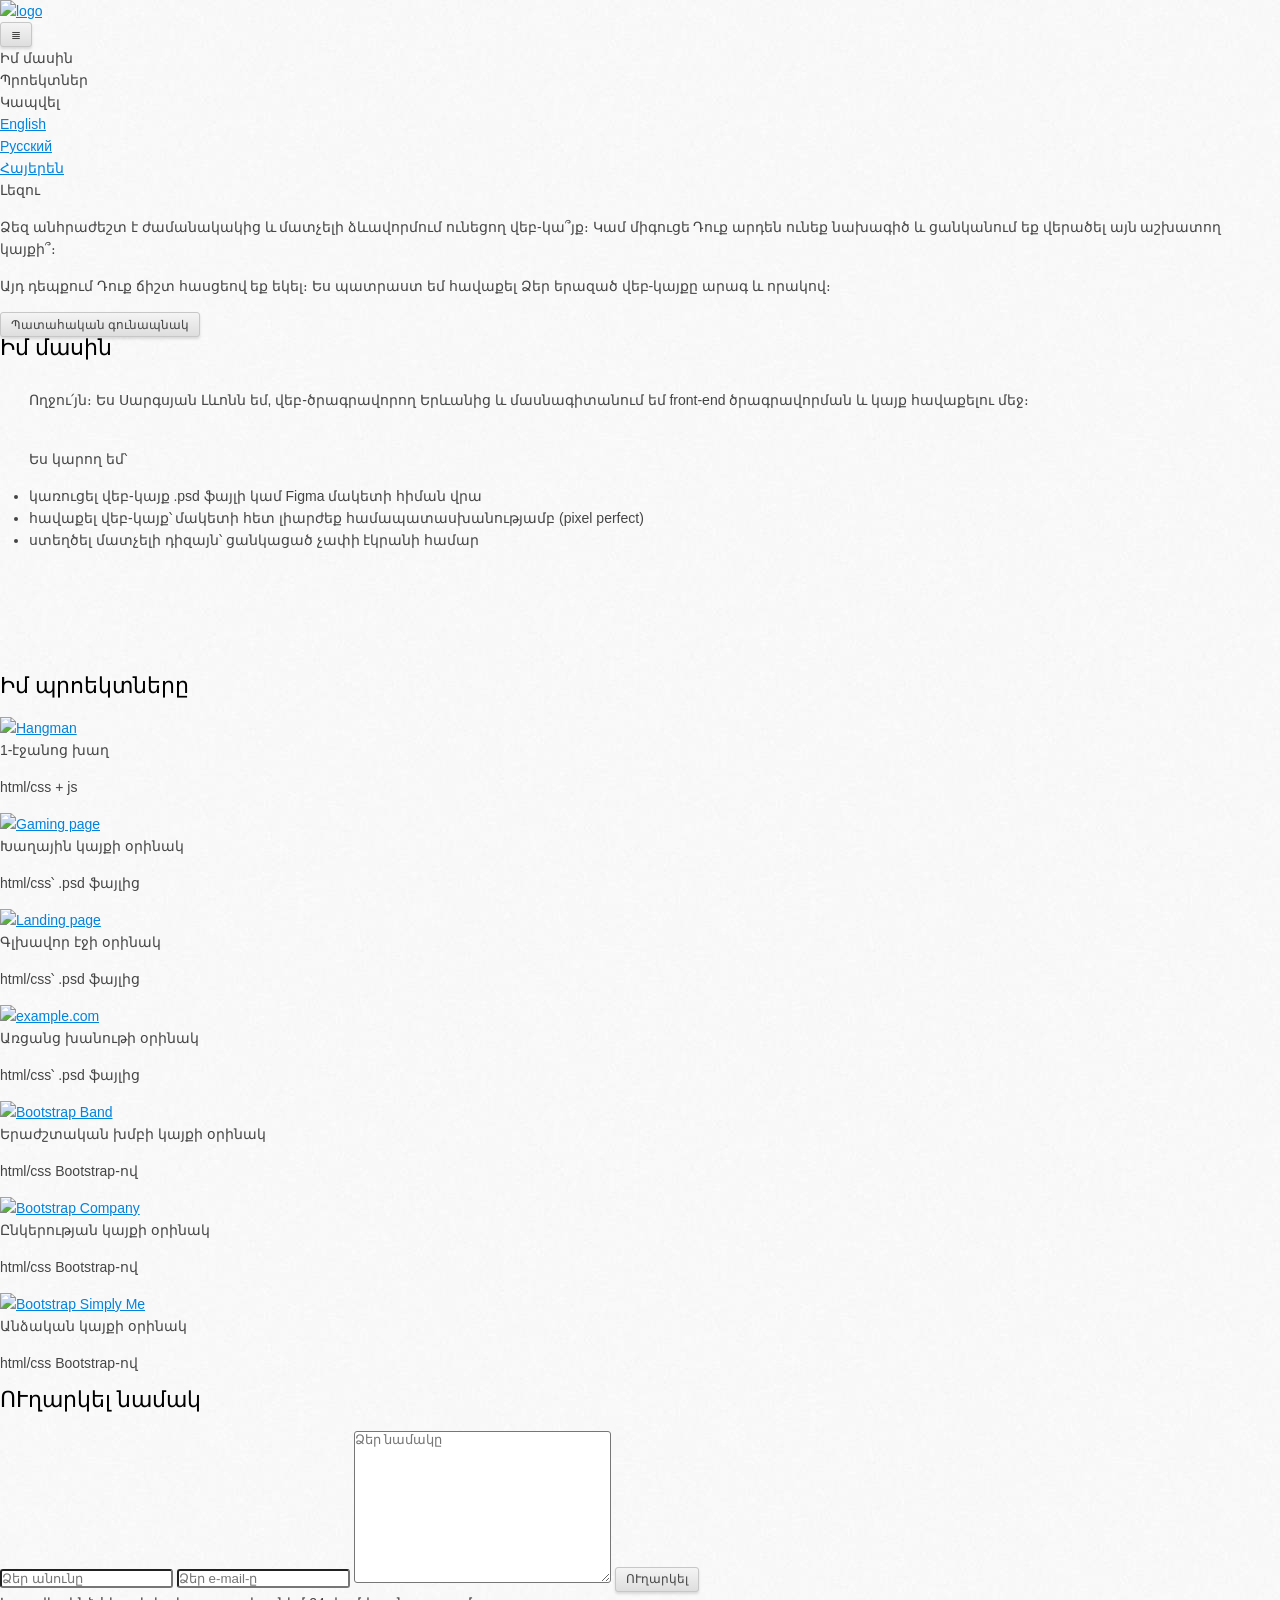
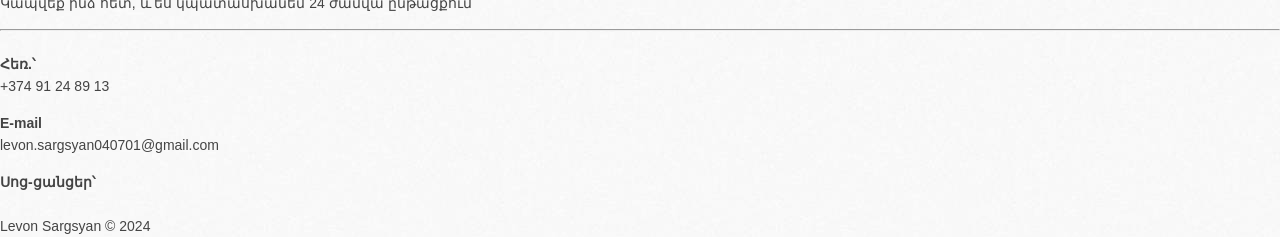
==== index-hy.html @ aa428f52 "Add files via upload" ====
<!DOCTYPE html>
<html lang="hy">
<head>
    <meta charset="UTF-8">
    <meta name="viewport" content="width=device-width, initial-scale=1.0">
    <link rel="preconnect" href="https://fonts.googleapis.com">
    <link rel="preconnect" href="https://fonts.gstatic.com" crossorigin>
    <link href="https://fonts.googleapis.com/css2?family=Cousine:ital,wght@0,400;0,700;1,400;1,700&family=Oswald:wght@200..700&display=swap" rel="stylesheet">
    <link rel="stylesheet" href="style.css">
    <link rel="stylesheet" href="palettes.css">
    <title>Portfolio</title>
</head>
<body onload="changeColors()">
    <header class="primaryBg primaryColor _1">
        <div id="myLogo">
            <a href="#" class="secondaryBg _1"><img src="./images/myLogo.png" alt="logo"></a>
        </div>
        <div id="collapse">
            <button id="collapseBtn">≣</button>
            <nav>
                <ul>
                    <li class="primaryBg _1">Իմ մասին</li>
                    <li class="primaryBg _1">Պրոեկտներ</li>
                    <li class="primaryBg _1">Կապվել</li>
                </ul>
            </nav>
        </div>
        <div id="langWrapper" class="thirdBg">
            <ul class="secondaryBg _1">
                <li class="secondaryBg _1"><a href="./index.html">English</a></li>
                <li class="secondaryBg _1"><a href="./index-ru.html">Русский</a></li>
                <li class="secondaryBg _1"><a href="#">Հայերեն</a></li>
            </ul>
            <div id="lang" class="primaryBg _1">
                <p>Լեզու</p>
            </div>
        </div>
    </header>
    <main>
        <section id="breadcrumbs">
            <div id="text">
                <p>Ձեզ անհրաժեշտ է ժամանակակից և մատչելի ձևավորմում ունեցող վեբ-կա՞յք։ Կամ միգուցե Դուք արդեն ունեք նախագիծ և ցանկանում եք վերածել այն աշխատող կայքի՞։</p>
                <p>Այդ դեպքում Դուք ճիշտ հասցեով եք եկել։ Ես պատրաստ եմ հավաքել Ձեր երազած վեբ-կայքը արագ և որակով։</p>
            </div>
            <button onclick="changeColors()">Պատահական գունապնակ</button>
        </section>
        <section id="about">
            <div class="sectionTitle">
                <h2>Իմ մասին</h2>
            </div>
            <div id="content">
                <p>Ողջու՛յն։ Ես Սարգսյան Լևոնն եմ, վեբ-ծրագրավորող Երևանից և մասնագիտանում եմ front-end ծրագրավորման և կայք հավաքելու մեջ։</p>
                <br>
                <p>Ես կարող եմ՝</p>
                <ul>
                    <li>կառուցել վեբ-կայք .psd ֆայլի կամ Figma մակետի հիման վրա</li>
                    <li>հավաքել վեբ-կայք՝ մակետի հետ լիարժեք համապատասխանությամբ (pixel perfect)</li>
                    <li>ստեղծել մատչելի դիզայն՝ ցանկացած չափի էկրանի համար</li>
                </ul>
            </div>
            <img src="./images/photo_5440404549966878699_y.jpg" alt="">
        </section>
        <section id="portfolio">
            <div class="sectionTitle">
                <h2>Իմ պրոեկտները</h2>
            </div>
            <div id="projects" class="primaryBg _1">
                <div class="projectElem" onmouseenter="darken(this)" onmouseleave="lighten()">
                    <div class="projectThumbnail">
                        <a href="#">
                            <img src="./images/hangman_project.png" alt="Hangman">
                        </a>
                    </div>
                    <div class="projectTitle">
                        <p>1-էջանոց խաղ</p>
                        <p>html/css + js</p>
                    </div>
                </div>
                <div class="projectElem" onmouseenter="darken(this)" onmouseleave="lighten()">
                    <div class="projectThumbnail">
                        <a href="#">
                            <img src="./images/gaming_project.png" alt="Gaming page">
                        </a>
                    </div>
                    <div class="projectTitle">
                        <p>Խաղային կայքի օրինակ</p>
                        <p>html/css՝ .psd ֆայլից</p>
                    </div>
                </div>
                <div class="projectElem" onmouseenter="darken(this)" onmouseleave="lighten()">
                    <div class="projectThumbnail">
                        <a href="#">
                            <img src="./images/landing_project.png" alt="Landing page">
                        </a>
                    </div>
                    <div class="projectTitle">
                        <p>Գլխավոր էջի օրինակ</p>
                        <p>html/css՝ .psd ֆայլից</p>
                    </div>
                </div>
                <div class="projectElem" onmouseenter="darken(this)" onmouseleave="lighten()">
                    <div class="projectThumbnail">
                        <a href="#">
                            <img src="./images/example_project.png" alt="example.com">
                        </a>
                    </div>
                    <div class="projectTitle">
                        <p>Առցանց խանութի օրինակ</p>
                        <p>html/css՝ .psd ֆայլից</p>
                    </div>
                </div>
                <div class="projectElem" onmouseenter="darken(this)" onmouseleave="lighten()">
                    <div class="projectThumbnail">
                        <a href="#">
                            <img src="./images/bootstrap_band_project.png" alt="Bootstrap Band">
                        </a>
                    </div>
                    <div class="projectTitle">
                        <p>Երաժշտական խմբի կայքի օրինակ</p>
                        <p>html/css Bootstrap-ով</p>
                    </div>
                </div>
                <div class="projectElem" onmouseenter="darken(this)" onmouseleave="lighten()">
                    <div class="projectThumbnail">
                        <a href="#">
                            <img src="./images/bootstrap_company_project.png" alt="Bootstrap Company">
                        </a>
                    </div>
                    <div class="projectTitle">
                        <p>Ընկերության կայքի օրինակ</p>
                        <p>html/css Bootstrap-ով</p>
                    </div>
                </div>
                <div class="projectElem" onmouseenter="darken(this)" onmouseleave="lighten()">
                    <div class="projectThumbnail">
                        <a href="#">
                            <img src="./images/bootstrap_personal_project.png" alt="Bootstrap Simply Me">
                        </a>
                    </div>
                    <div class="projectTitle">
                        <p>Անձական կայքի օրինակ</p>
                        <p>html/css Bootstrap-ով</p>
                    </div>
                </div>
            </div>
        </section>
        <section id="contact">
            <div class="sectionTitle">
                <h2>ՈՒղարկել նամակ</h2>
            </div>
            <div>
                <div id="forms">
                    <form action="">
                        <input type="text" placeholder="Ձեր անունը">
                        <input type="email" placeholder="Ձեր e-mail-ը">
                        <textarea name="" id="" cols="30" rows="10" placeholder="Ձեր նամակը"></textarea>
                        <button>ՈՒղարկել</button>
                    </form>
                </div>
                <div id="info">
                    <p>Կապվեք ինձ հետ, և ես կպատասխանեմ 24 ժամվա ընթացքում</p>
                    <hr>
                    <br>
                    <ul>
                        <li>
                            <h4>Հեռ.՝</h4>
                            <p>+374 91 24 89 13</p>
                        </li>
                        <li>
                            <h4>E-mail</h4>
                            <p>levon.sargsyan040701@gmail.com</p>
                        </li>
                        <li>
                            <h4>Սոց-ցանցեր՝</h4>
                            <div id="soc">
                                <a href="https://www.facebook.com/levon.sargsyan.5245" target="_blank"><img src="./images/facebook_logo.png" alt=""></a>
                                <a href="https://www.instagram.com/__zovite_menya_krutoy__?igsh=NTc4MTlwNjQ2YQ==" target="_blank"><img src="./images/instagram_logo.png" alt=""></a>
                                <a href="https://t.me/i_wanna_be_the_guy" target="_blank"><img src="./images/telegram_logo.png" alt=""></a>
                                <!-- <a href=""><img src="" alt=""></a> -->
                            </div>
                        </li>
                    </ul>
                </div>
            </div>
        </section>
    </main>
    <footer class="primaryBg primaryColor _1">
        <div id="copyright">
            <p><span>Levon Sargsyan &copy;</span> 2024</p>
        </div>
    </footer>
    <script src="script.js"></script>
</body>
</html>
---- style.css ----
* {
	margin: 0;
	padding: 0;
}

html,
body {
	height: 100%;

}

body {
	background: #f3f9fa url("img/bg.jpg") repeat;
	font: 14px/22px Arial, Tahoma, Verdana, sans-serif;
	color: #444;
}

h1{
	font: normal 26px/26px Arial;
	margin-bottom: 20px;
}

h2{
	font: normal 22px/22px Arial;
	margin-bottom: 20px;
}

h1, h2{
	color: black;
}

p{
	margin-bottom: 15px;
}

a{
	color: #0083df;
}

a:hover{
	text-decoration: none;
}

a img{
	outline: 0;
	border: 0;
}

input, button, textarea{
	box-sizing: border-box;
	-webkit-box-sizing: border-box;
	-moz-box-sizing: border-box;
	display: inline-block;
	border-radius: 3px;
	-webkit-border-radius: 3px;
	-moz-border-radius: 3px;
	font-family: inherit;
}

input[type="search"]{
	box-shadow: inset 0 2px 3px rgba(0,0,0,0.13);
	-webkit-box-shadow: inset 0 2px 3px rgba(0,0,0,0.13);
	-moz-box-shadow: inset 0 2px 3px rgba(0,0,0,0.13);
	height: 30px;
	border: 1px solid #cbcbcb;
	padding: 0 4px;

}

input[type="text"]:focus{
	outline: none;
}

button{
	background-color: #dedede;
	background-image: -moz-linear-gradient(top, #f4f4f4, #dedede);
	background-image: -webkit-gradient(linear, 0 0, 0 100%, from(#f4f4f4), to(#dedede));
	background-image: -webkit-linear-gradient(top, #f4f4f4, #dedede);
	background-image: -o-linear-gradient(top, #f4f4f4, #dedede);
	background-image: linear-gradient(to bottom, #f4f4f4, #dedede);
	background-repeat: repeat-x;
	height: 25px;
	padding: 0 10px;
	box-shadow: 0 2px 3px rgba(0,0,0,0.13);
	-webkit-box-shadow: 0 2px 3px rgba(0,0,0,0.13);
	-moz-box-shadow: 0 2px 3px rgba(0,0,0,0.13);
	border: 1px solid #c7c7c7;
	font-size: 12px;
	line-height: 12px;
	color: #444;
	cursor: pointer;
}

button.green{
	background-color: #41b039;
	background-image: -moz-linear-gradient(top, #4ecf44, #41b039);
	background-image: -webkit-gradient(linear, 0 0, 0 100%, from(#4ecf44), to(#41b039));
	background-image: -webkit-linear-gradient(top, #4ecf44, #41b039);
	background-image: -o-linear-gradient(top, #4ecf44, #41b039);
	background-image: linear-gradient(to bottom, #4ecf44, #41b039);
	border: 0;
	color: white;
}

button:hover{
	background-position: 0 -25px;
}

#wrap {
	min-height: 100%;
	position: relative;
	min-width: 980px;
}

/*Шапка*/
#header {
	height: 148px;
	background: white url("img/bg-header.jpg") left top no-repeat;
	padding: 0 30px;
}

#header .logo{
	margin-top: 51px;
	float: left;
}

#header .contacts{
	float: right;
	text-align: right;
	margin-top: 25px;
}

#header .contacts p{
	font: bold 20px/14px Arial;
	color: black;
}

.green{
	color: #1d8b15;
}

.grey{
	color: #666;
}

#header .contacts .green{
	font-size: 14px;
	font-weight: normal;
}

#header .contacts .grey{
	font-size: 12px;
	font-weight: normal;
}

#navigation{
	height: 42px;
	background: transparent url("img/bg-navigation.png") repeat-x;
	clear: both;
}

#navigation>ul{
	height: 40px;
}

#navigation>ul>li{
	float: left;
	border-right: 1px solid #444;
	position: relative;
	list-style-type: none;
}

#navigation>ul>li>a{
	font-weight: bold;
	line-height: 14px;
	color: white;
	text-shadow: 0 1px 0 rgba(0,0,0,0.25);
	display: block;
	padding: 13px 28px;
	border-right: 1px solid #333;
	text-decoration: none;
}

#navigation>ul>li:first-child>a{
	padding-left: 29px;
}

#navigation>ul>li>ul{
	background-color: #333;
	border-radius: 0 0 3px 3px;
	-webkit-border-radius: 0 0 3px 3px;
	-moz-border-radius: 0 0 3px 3px;
	overflow: hidden;
	position: absolute;
	top: 40px;
	width: 200px;
	display: none;
}

#navigation>ul>li:hover>ul{
	display: block;
}

#navigation>ul>li>a:hover{
	background-color: #333;
	color: #76e16e;
}

#navigation>ul>li>ul>li>a{
	font-size: 12px;
	line-height: 22px;
	color: #eee;
	padding: 10px 28px;
	display: block;
	text-decoration: none;
}

#navigation>ul>li>ul>li>a:hover{
	background-color: #222;
}

#content {
	padding: 0 29px 102px;
	overflow: hidden;
	clear: both;
	margin-top: 30px;
}

/*Левая колонка*/
#leftcol {
	width: 220px;
	padding: 3px 3px 4px;
	float: left;
	margin-right: 18px;
}

.block{
	-webkit-border-radius: 3px;
	-moz-border-radius: 3px;
	border-radius: 3px;
	background-color: white;
	-webkit-box-shadow: 0 1px 5px rgba(0,0,0,0.25);
	-moz-box-shadow: 0 1px 5px rgba(0,0,0,0.25);
	box-shadow: 0 1px 5px rgba(0,0,0,0.25);
	margin-bottom: 20px;
}

.block>.header{
	padding: 10px 10px 10px 35px;
	background-color: #41b039;
	font: bold 16px/16px Arial;
	color: white;
	-webkit-border-radius: 3px 3px 0  0;
	-moz-border-radius: 3px 3px 0  0;
	border-radius: 3px 3px 0  0;
	background-position: 10px center;
	background-repeat: no-repeat;
}

.block.basket>.header{
	background-image: url("img/basket.png");
}

.block.basket>.content{
	padding: 10px;
}

.block.basket>.content p{
	margin-bottom: 0;
	line-height: 20px;
}

.block.search>.header{
	background-image: url("img/search.png");
}

.block.search>.content{
	padding: 10px;
}

.block.search form{
	position: relative;
}

.block.search form>input{
	width: 100%;
	padding-right: 57px;
	margin-bottom: 4px;
}

.block.search form>button{
	position: absolute;
	right: 4px;
	top: 5px;
	height: 20px;
	font-size: 11px;
	line-height: 11px;
	box-shadow: none;
}

.block.search .description{
	font-size: 12px;
	line-height: 12px;
	color: #999;
	margin-bottom: 0;
}

.block.category>.header{
	background-image: url("img/categories.png");
}

.block.category .v-menu>ul>li{
	list-style-type: none;
}

.block.category .v-menu>ul>li>a{
	display: block;
	padding: 10px;
	text-decoration: none;
	border-top: 1px solid #ccc;
	line-height: 14px;
}

.block.category .v-menu>ul>li:first-child>a{
	border-top: none;
}

.block.category .v-menu>ul>li:last-child>a{
	-webkit-border-radius: 0 0 3px 3px;
	-moz-border-radius: 0 0 3px 3px;
	border-radius: 0 0 3px 3px;
}

.block.category .v-menu>ul>li>a:hover, .block.category .v-menu>ul>li>a:active{
	background-color: #f8f8f8;
	color: #444;
}

#main {
	overflow: hidden;
}

#product-list{
	margin-top: 40px;
	overflow: hidden;
}

#product-list>.product-item{
	background-color: white;
	border-radius: 3px;
	-webkit-border-radius: 3px;
	-moz-border-radius: 3px;
	border: 1px solid #ddd;
	float: left;
	margin: 0 20px 20px 0;
	box-sizing: border-box;
	-webkit-box-sizing: border-box;
	-moz-box-sizing: border-box;
	width: 226px;
	padding: 10px;
	text-align: center;
}

#product-list>.product-item>p, #product-list>.product-item>div{
	margin-bottom: 10px;
	overflow: hidden;
}

#product-list>.product-item>.name{
	font-weight: bold;
	line-height: 18px;
	font-size: 14px;
	height: 35px;
}

#product-list>.product-item>.photo{
	margin: 0 auto 10px;
	height: 137px;
	width: 155px;
	border: 1px solid #e4e4e4;
	border-radius: 3px;
	-webkit-border-radius: 3px;
	-moz-border-radius: 3px;
}

#product-list>.product-item>.photo>img{
	width: auto;
	height: 137px;
}

#product-list>.product-item>.desc{
	font-size: 12px;
	line-height: 18px;
	color: #444;
	height: 47px;
}

#product-list>.product-item>.price{
	font-weight: bold;
	font-size: 18px;
	line-height: 18px;
	color: #298f22;
}

#product-list>.product-item>.button{
	margin-bottom: 0;
	overflow: visible;
}

.pagination{
	clear: both;
	border: 1px solid #ccc;
	border-radius: 3px;
	-webkit-border-radius: 3px;
	-moz-border-radius: 3px;
	display: inline-block;
	overflow: hidden;
}

.pagination>li{
	list-style-type: none;
	/* display: inline; */
	float: left;
}

.pagination>li a, .pagination>li.disabled{
	display: block;
	line-height: 30px;
	background-color: white;
	color: #444;
	padding: 0 10px;
	font-size: 12px;
	text-decoration: none;
}

.pagination li.disabled{
	color: #999;
}

.pagination li.active a, .pagination li a:hover{
	background-color: #41b039;
	color: white;
}

.pagination li+li a{
	border: 1px solid #ccc;
}

/*Подвал*/
#footer {
	height: 72px;
	background-color: white;
	border-top: 3px solid #ddd;
	position: absolute;
	margin-bottom: 0;
	width: 100%;
	box-sizing: border-box;
	padding: 0 30px;
}

#footer .left{
	float: left;
	margin-top: 29px;
	font-size: 12px;
	line-height: 12px;
}

#footer .left span{
	margin-right: 97px;
}

#footer .left a{
	text-decoration: none;
	font-weight: bold;
}

#footer .left a+a{
	margin-left: 17px;
}

#footer .count{
	float: right;
	margin-top: 19px;
}
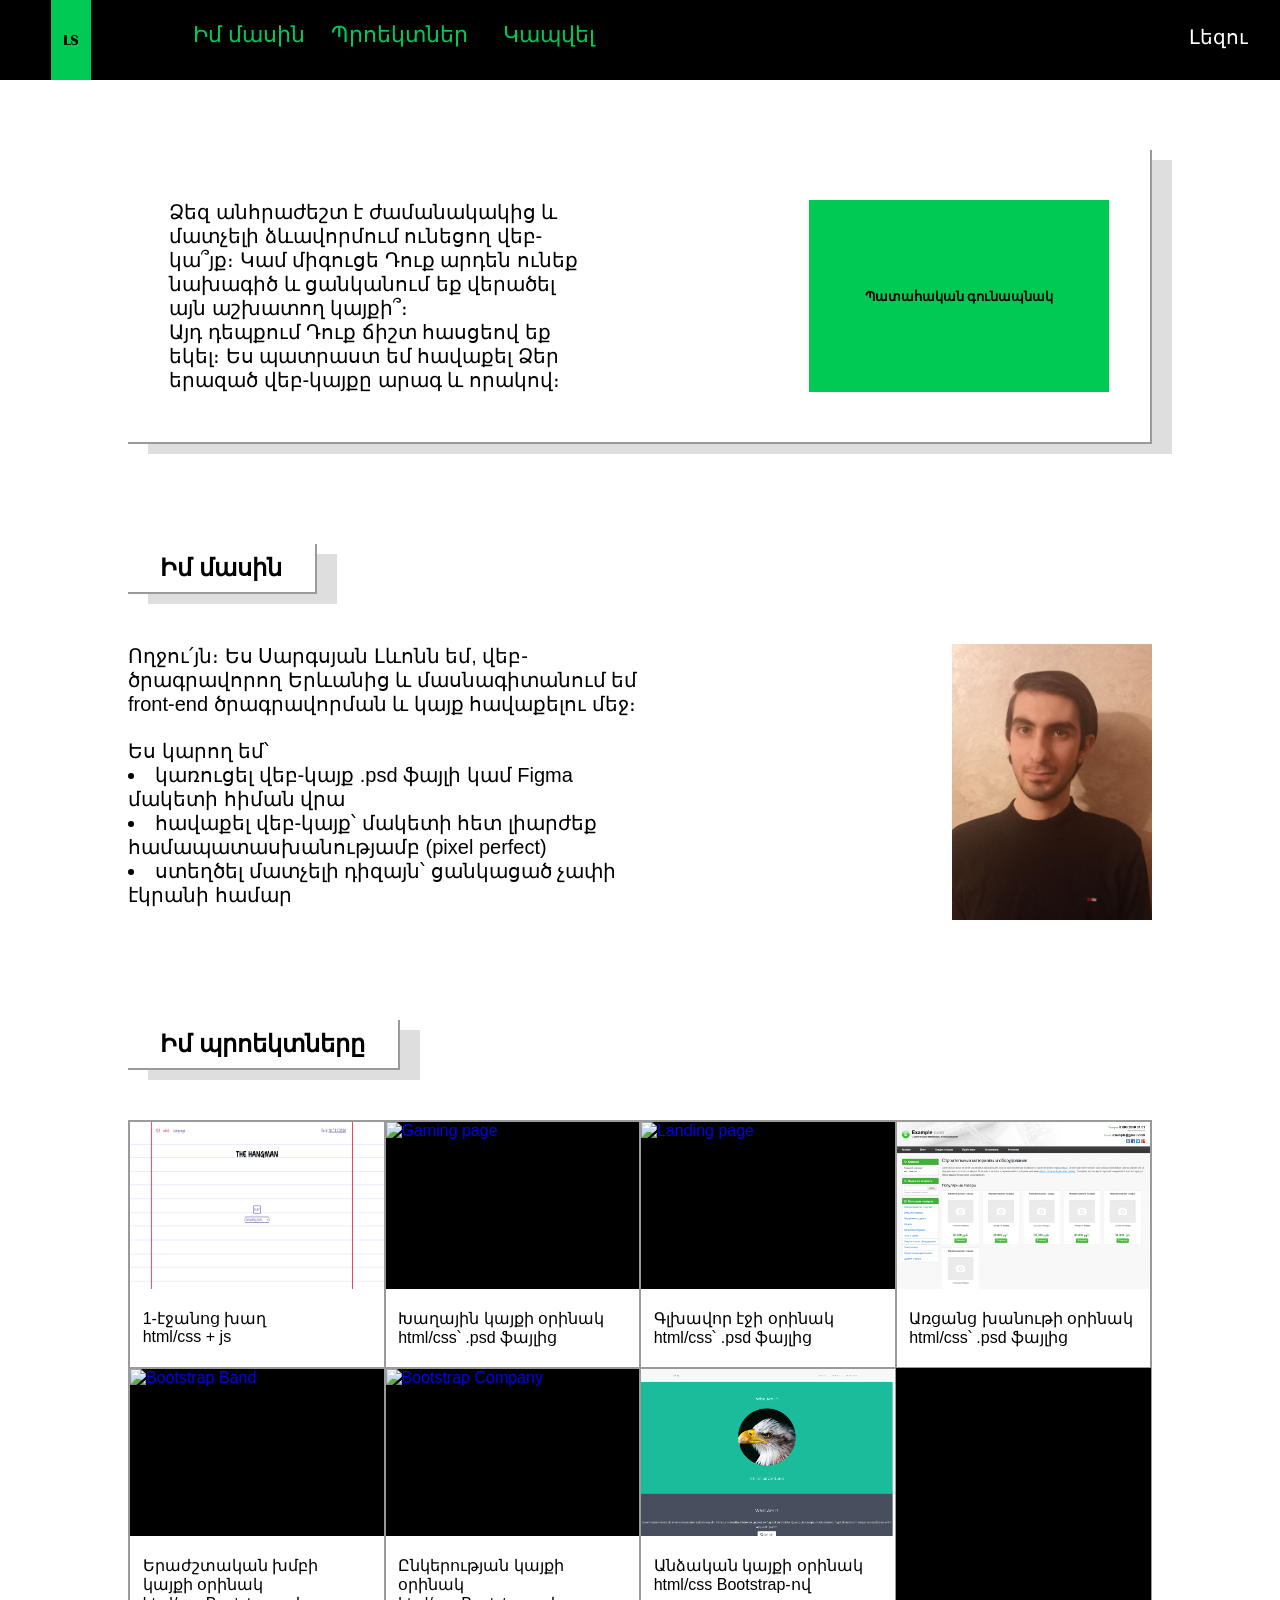
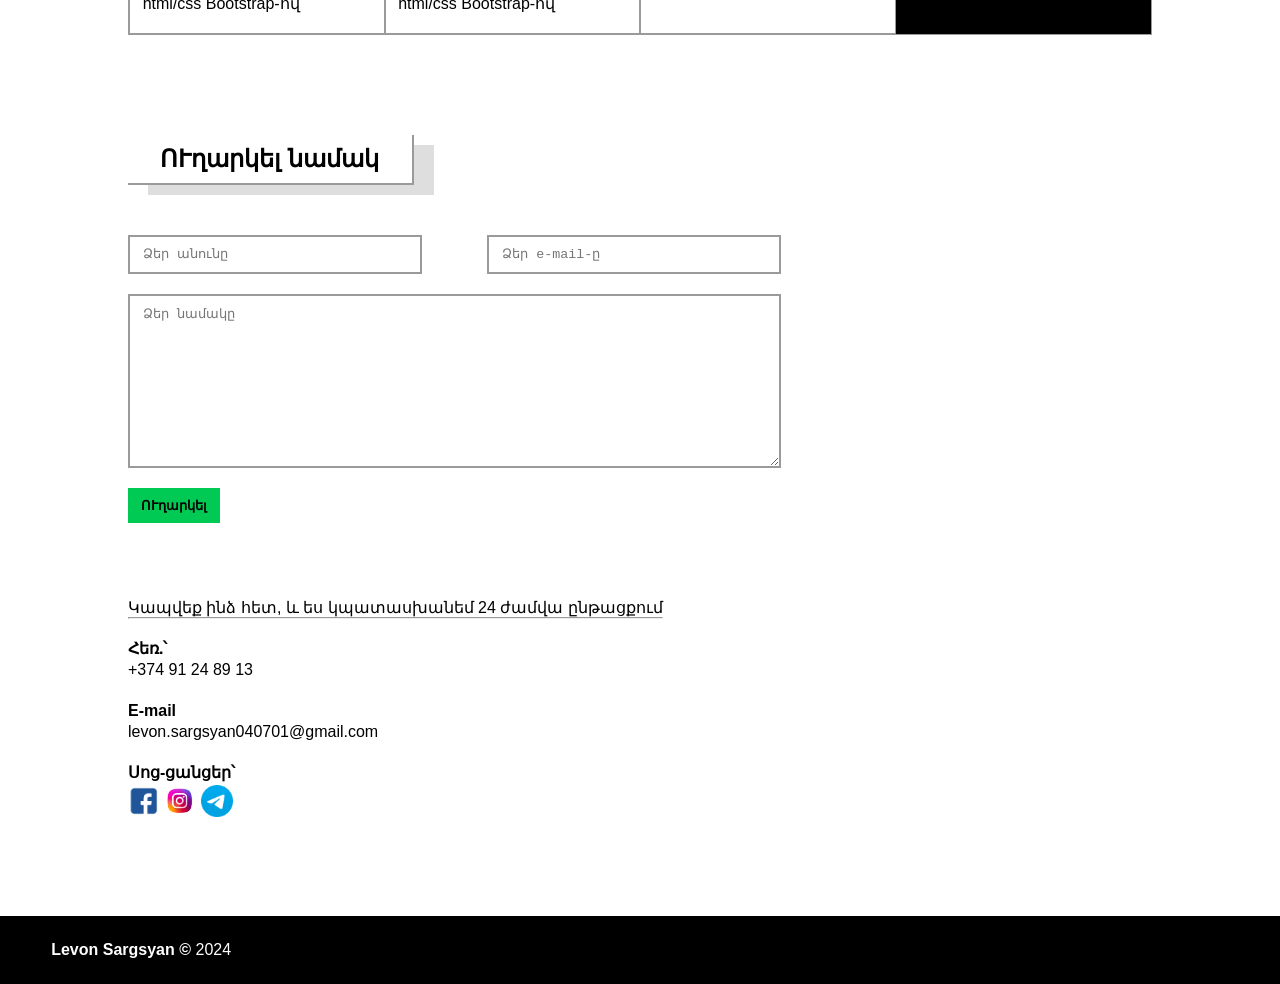
==== commit ae641c69: "Update index-hy.html" ====
--- a/index-hy.html
+++ b/index-hy.html
@@ -67,7 +67,7 @@
             <div id="projects" class="primaryBg _1">
                 <div class="projectElem" onmouseenter="darken(this)" onmouseleave="lighten()">
                     <div class="projectThumbnail">
-                        <a href="#">
+                        <a href="https://levon040701.github.io/HangmanTheGame/">
                             <img src="./images/hangman_project.png" alt="Hangman">
                         </a>
                     </div>
@@ -191,4 +191,4 @@
     </footer>
     <script src="script.js"></script>
 </body>
-</html>+</html>
--- a/style.css
+++ b/style.css
@@ -1,485 +1,370 @@
-* {
-	margin: 0;
-	padding: 0;
-}
-
-html,
-body {
-	height: 100%;
-
-}
-
-body {
-	background: #f3f9fa url("img/bg.jpg") repeat;
-	font: 14px/22px Arial, Tahoma, Verdana, sans-serif;
-	color: #444;
-}
-
-h1{
-	font: normal 26px/26px Arial;
-	margin-bottom: 20px;
-}
-
-h2{
-	font: normal 22px/22px Arial;
-	margin-bottom: 20px;
-}
-
-h1, h2{
-	color: black;
-}
-
-p{
-	margin-bottom: 15px;
-}
-
-a{
-	color: #0083df;
-}
-
-a:hover{
-	text-decoration: none;
-}
-
-a img{
-	outline: 0;
-	border: 0;
-}
-
-input, button, textarea{
-	box-sizing: border-box;
-	-webkit-box-sizing: border-box;
-	-moz-box-sizing: border-box;
-	display: inline-block;
-	border-radius: 3px;
-	-webkit-border-radius: 3px;
-	-moz-border-radius: 3px;
-	font-family: inherit;
-}
-
-input[type="search"]{
-	box-shadow: inset 0 2px 3px rgba(0,0,0,0.13);
-	-webkit-box-shadow: inset 0 2px 3px rgba(0,0,0,0.13);
-	-moz-box-shadow: inset 0 2px 3px rgba(0,0,0,0.13);
-	height: 30px;
-	border: 1px solid #cbcbcb;
-	padding: 0 4px;
-
-}
-
-input[type="text"]:focus{
-	outline: none;
-}
-
-button{
-	background-color: #dedede;
-	background-image: -moz-linear-gradient(top, #f4f4f4, #dedede);
-	background-image: -webkit-gradient(linear, 0 0, 0 100%, from(#f4f4f4), to(#dedede));
-	background-image: -webkit-linear-gradient(top, #f4f4f4, #dedede);
-	background-image: -o-linear-gradient(top, #f4f4f4, #dedede);
-	background-image: linear-gradient(to bottom, #f4f4f4, #dedede);
-	background-repeat: repeat-x;
-	height: 25px;
-	padding: 0 10px;
-	box-shadow: 0 2px 3px rgba(0,0,0,0.13);
-	-webkit-box-shadow: 0 2px 3px rgba(0,0,0,0.13);
-	-moz-box-shadow: 0 2px 3px rgba(0,0,0,0.13);
-	border: 1px solid #c7c7c7;
-	font-size: 12px;
-	line-height: 12px;
-	color: #444;
-	cursor: pointer;
-}
-
-button.green{
-	background-color: #41b039;
-	background-image: -moz-linear-gradient(top, #4ecf44, #41b039);
-	background-image: -webkit-gradient(linear, 0 0, 0 100%, from(#4ecf44), to(#41b039));
-	background-image: -webkit-linear-gradient(top, #4ecf44, #41b039);
-	background-image: -o-linear-gradient(top, #4ecf44, #41b039);
-	background-image: linear-gradient(to bottom, #4ecf44, #41b039);
-	border: 0;
-	color: white;
-}
-
-button:hover{
-	background-position: 0 -25px;
-}
-
-#wrap {
-	min-height: 100%;
-	position: relative;
-	min-width: 980px;
-}
-
-/*Шапка*/
-#header {
-	height: 148px;
-	background: white url("img/bg-header.jpg") left top no-repeat;
-	padding: 0 30px;
-}
-
-#header .logo{
-	margin-top: 51px;
-	float: left;
-}
-
-#header .contacts{
-	float: right;
-	text-align: right;
-	margin-top: 25px;
-}
-
-#header .contacts p{
-	font: bold 20px/14px Arial;
-	color: black;
-}
-
-.green{
-	color: #1d8b15;
-}
-
-.grey{
-	color: #666;
-}
-
-#header .contacts .green{
-	font-size: 14px;
-	font-weight: normal;
-}
-
-#header .contacts .grey{
-	font-size: 12px;
-	font-weight: normal;
-}
-
-#navigation{
-	height: 42px;
-	background: transparent url("img/bg-navigation.png") repeat-x;
-	clear: both;
-}
-
-#navigation>ul{
-	height: 40px;
-}
-
-#navigation>ul>li{
-	float: left;
-	border-right: 1px solid #444;
-	position: relative;
-	list-style-type: none;
-}
-
-#navigation>ul>li>a{
-	font-weight: bold;
-	line-height: 14px;
-	color: white;
-	text-shadow: 0 1px 0 rgba(0,0,0,0.25);
-	display: block;
-	padding: 13px 28px;
-	border-right: 1px solid #333;
-	text-decoration: none;
-}
-
-#navigation>ul>li:first-child>a{
-	padding-left: 29px;
-}
-
-#navigation>ul>li>ul{
-	background-color: #333;
-	border-radius: 0 0 3px 3px;
-	-webkit-border-radius: 0 0 3px 3px;
-	-moz-border-radius: 0 0 3px 3px;
-	overflow: hidden;
-	position: absolute;
-	top: 40px;
-	width: 200px;
-	display: none;
-}
-
-#navigation>ul>li:hover>ul{
-	display: block;
-}
-
-#navigation>ul>li>a:hover{
-	background-color: #333;
-	color: #76e16e;
-}
-
-#navigation>ul>li>ul>li>a{
-	font-size: 12px;
-	line-height: 22px;
-	color: #eee;
-	padding: 10px 28px;
-	display: block;
-	text-decoration: none;
-}
-
-#navigation>ul>li>ul>li>a:hover{
-	background-color: #222;
-}
-
-#content {
-	padding: 0 29px 102px;
-	overflow: hidden;
-	clear: both;
-	margin-top: 30px;
-}
-
-/*Левая колонка*/
-#leftcol {
-	width: 220px;
-	padding: 3px 3px 4px;
-	float: left;
-	margin-right: 18px;
-}
-
-.block{
-	-webkit-border-radius: 3px;
-	-moz-border-radius: 3px;
-	border-radius: 3px;
-	background-color: white;
-	-webkit-box-shadow: 0 1px 5px rgba(0,0,0,0.25);
-	-moz-box-shadow: 0 1px 5px rgba(0,0,0,0.25);
-	box-shadow: 0 1px 5px rgba(0,0,0,0.25);
-	margin-bottom: 20px;
-}
-
-.block>.header{
-	padding: 10px 10px 10px 35px;
-	background-color: #41b039;
-	font: bold 16px/16px Arial;
-	color: white;
-	-webkit-border-radius: 3px 3px 0  0;
-	-moz-border-radius: 3px 3px 0  0;
-	border-radius: 3px 3px 0  0;
-	background-position: 10px center;
-	background-repeat: no-repeat;
-}
-
-.block.basket>.header{
-	background-image: url("img/basket.png");
-}
-
-.block.basket>.content{
-	padding: 10px;
-}
-
-.block.basket>.content p{
-	margin-bottom: 0;
-	line-height: 20px;
-}
-
-.block.search>.header{
-	background-image: url("img/search.png");
-}
-
-.block.search>.content{
-	padding: 10px;
-}
-
-.block.search form{
-	position: relative;
-}
-
-.block.search form>input{
-	width: 100%;
-	padding-right: 57px;
-	margin-bottom: 4px;
-}
-
-.block.search form>button{
-	position: absolute;
-	right: 4px;
-	top: 5px;
-	height: 20px;
-	font-size: 11px;
-	line-height: 11px;
-	box-shadow: none;
-}
-
-.block.search .description{
-	font-size: 12px;
-	line-height: 12px;
-	color: #999;
-	margin-bottom: 0;
-}
-
-.block.category>.header{
-	background-image: url("img/categories.png");
-}
-
-.block.category .v-menu>ul>li{
-	list-style-type: none;
-}
-
-.block.category .v-menu>ul>li>a{
-	display: block;
-	padding: 10px;
-	text-decoration: none;
-	border-top: 1px solid #ccc;
-	line-height: 14px;
-}
-
-.block.category .v-menu>ul>li:first-child>a{
-	border-top: none;
-}
-
-.block.category .v-menu>ul>li:last-child>a{
-	-webkit-border-radius: 0 0 3px 3px;
-	-moz-border-radius: 0 0 3px 3px;
-	border-radius: 0 0 3px 3px;
-}
-
-.block.category .v-menu>ul>li>a:hover, .block.category .v-menu>ul>li>a:active{
-	background-color: #f8f8f8;
-	color: #444;
-}
-
-#main {
-	overflow: hidden;
-}
-
-#product-list{
-	margin-top: 40px;
-	overflow: hidden;
-}
-
-#product-list>.product-item{
-	background-color: white;
-	border-radius: 3px;
-	-webkit-border-radius: 3px;
-	-moz-border-radius: 3px;
-	border: 1px solid #ddd;
-	float: left;
-	margin: 0 20px 20px 0;
-	box-sizing: border-box;
-	-webkit-box-sizing: border-box;
-	-moz-box-sizing: border-box;
-	width: 226px;
-	padding: 10px;
-	text-align: center;
-}
-
-#product-list>.product-item>p, #product-list>.product-item>div{
-	margin-bottom: 10px;
-	overflow: hidden;
-}
-
-#product-list>.product-item>.name{
-	font-weight: bold;
-	line-height: 18px;
-	font-size: 14px;
-	height: 35px;
-}
-
-#product-list>.product-item>.photo{
-	margin: 0 auto 10px;
-	height: 137px;
-	width: 155px;
-	border: 1px solid #e4e4e4;
-	border-radius: 3px;
-	-webkit-border-radius: 3px;
-	-moz-border-radius: 3px;
-}
-
-#product-list>.product-item>.photo>img{
-	width: auto;
-	height: 137px;
-}
-
-#product-list>.product-item>.desc{
-	font-size: 12px;
-	line-height: 18px;
-	color: #444;
-	height: 47px;
-}
-
-#product-list>.product-item>.price{
-	font-weight: bold;
-	font-size: 18px;
-	line-height: 18px;
-	color: #298f22;
-}
-
-#product-list>.product-item>.button{
-	margin-bottom: 0;
-	overflow: visible;
-}
-
-.pagination{
-	clear: both;
-	border: 1px solid #ccc;
-	border-radius: 3px;
-	-webkit-border-radius: 3px;
-	-moz-border-radius: 3px;
-	display: inline-block;
-	overflow: hidden;
-}
-
-.pagination>li{
-	list-style-type: none;
-	/* display: inline; */
-	float: left;
-}
-
-.pagination>li a, .pagination>li.disabled{
-	display: block;
-	line-height: 30px;
-	background-color: white;
-	color: #444;
-	padding: 0 10px;
-	font-size: 12px;
-	text-decoration: none;
-}
-
-.pagination li.disabled{
-	color: #999;
-}
-
-.pagination li.active a, .pagination li a:hover{
-	background-color: #41b039;
-	color: white;
-}
-
-.pagination li+li a{
-	border: 1px solid #ccc;
-}
-
-/*Подвал*/
-#footer {
-	height: 72px;
-	background-color: white;
-	border-top: 3px solid #ddd;
-	position: absolute;
-	margin-bottom: 0;
-	width: 100%;
-	box-sizing: border-box;
-	padding: 0 30px;
-}
-
-#footer .left{
-	float: left;
-	margin-top: 29px;
-	font-size: 12px;
-	line-height: 12px;
-}
-
-#footer .left span{
-	margin-right: 97px;
-}
-
-#footer .left a{
-	text-decoration: none;
-	font-weight: bold;
-}
-
-#footer .left a+a{
-	margin-left: 17px;
-}
-
-#footer .count{
-	float: right;
-	margin-top: 19px;
-}
-
+* {
+    margin: 0;
+    padding: 0;
+    box-sizing: border-box;
+}
+
+body {
+    background: url('./images/body_bg.jpg') center / auto 100% no-repeat black;
+    font-family: "Oswald", sans-serif;
+}
+
+ul {
+    list-style: none;
+}
+
+a {
+    text-decoration: none;
+}
+
+a:hover {
+    text-decoration: underline;
+}
+
+button {
+    border: none;
+    border-radius: 0;
+    font-weight: 800;
+    cursor: pointer;
+}
+
+header {
+    display: flex;
+    justify-content: space-between;
+    width: 100%;
+    height: 80px;
+    align-content: center;
+    position: fixed;
+    z-index: 4;
+}
+
+#myLogo {
+    flex: 1;
+    padding-left: 4%;
+}
+
+#myLogo a {
+    display: block;
+    height: 100%;
+    width: fit-content;
+}
+
+#myLogo img {
+    margin: 25px 0;
+    vertical-align: middle;
+    height: 30px;
+}
+
+header #collapse {
+    flex: 8;
+}
+
+header #collapseBtn {
+    height: 100%;
+    padding: 0 4%;
+    display: none;
+}
+
+header nav ul {
+    display: flex;
+    align-content: center;
+    font-size: 1.375em;
+}
+
+nav li {
+    height: 80px;
+    padding: 22px 0;
+    width: calc(min(33%, 150px));
+    text-align: center;
+    transition: background-color 0.3s, color 0.3s;
+    cursor: pointer;
+}
+
+nav li:hover a {
+    color: white !important;
+    text-decoration: none;
+}
+
+#langWrapper {
+    flex: 1;
+    position: relative;
+}
+
+#lang {
+    position: absolute;
+    width: 100%;
+    height: 100%;
+    padding: 25px 0;
+    transition: background-color 0.3s;
+    text-align: center;
+    font-size: 1.25em;
+    z-index: 6;
+}
+
+#langWrapper ul {
+    position: absolute;
+    bottom: 0;
+    transition: bottom 0.3s;
+    width: 100%;
+    text-align: center;
+    z-index: 4;
+}
+
+#langWrapper:hover ul {
+    bottom: -90px;
+}
+
+#langWrapper ul li {
+    border-top: 1px solid #9a9a9a;
+    height: 30px;
+}
+
+#langWrapper a {
+    display: block;
+    width: 100%;
+    height: 100%;
+    padding: 5px 0;
+    background-color: transparent;
+    border: none;
+    color: white;
+    font-size: 0.75em;
+}
+
+#langWrapper a:hover {
+    text-decoration: none;
+}
+
+@media (max-width: 768px) {
+    header #collapse {
+        flex: 3;
+        position: relative;
+    }
+
+    header #collapseBtn {
+        display: inline-block;
+    }
+    
+    header nav ul {
+        display: none;
+        font-size: 1em;
+    }
+
+    header #collapse:hover nav ul, header #collapse:active nav ul {
+        display: flex;
+        flex-direction: column;
+        position: absolute;
+        width: fit-content;
+    }
+    
+    header nav li {
+        width: 100%;
+        height: 30px;
+        padding: 3px 5px;
+    }
+
+    #lang {
+        font-size: 0.9em;
+    }
+}
+
+main {
+    padding: 75px 10% 0;
+    background-color: white;
+}
+
+.sectionTitle {
+    width: fit-content;
+    margin-bottom: 50px;
+    padding: 10px 2%;
+    border-bottom: 2px solid #9a9a9a;
+    border-right: 2px solid #9a9a9a;
+    box-shadow: 20px 10px #dedede;
+}
+
+.sectionTitle h2 {
+    margin: 0 0.5em;
+}
+
+section#breadcrumbs {
+    font-size: 1.25em;
+    margin: 75px 0 100px;
+    padding: 50px 4%;
+    border-bottom: 2px solid #9a9a9a;
+    border-right: 2px solid #9a9a9a;
+    box-shadow: 20px 10px #dedede;
+    display: flex;
+    justify-content: space-between;
+    flex-wrap: wrap;
+}
+
+#text {
+    width: 64%;
+    padding-right: 20%;
+}
+
+section#breadcrumbs button {
+    width: 300px;
+    padding: 0 4%;
+}
+
+@media (max-width: 768px) {
+    #text {
+        width: 100%;
+        margin-bottom: 50px;
+        padding-right: 0;
+    }
+
+    section#breadcrumbs button {
+        width: 200px;
+        margin: 0 auto;
+    }
+}
+
+section#about {
+    margin-bottom: 100px;
+}
+
+section#about #content {
+    float: left;
+    width: 50%;
+    margin-right: 20%;
+    font-size: 1.25em;
+}
+
+section#about ul {
+    list-style: inside;
+}
+
+section#about img {
+    float: right;
+    width: 200px;
+}
+
+section#about::after {
+    content: '';
+    clear: both;
+    display: block;
+}
+
+@media (max-width: 768px) {
+    section#about #content {
+        float: none;
+        width: 100%;
+        margin: 0 auto 50px;
+    }
+    
+    section#about img {
+        float: none;
+        display: block;
+        width: 200px;
+        margin: 0 auto;
+    }
+}
+
+section#portfolio {
+    margin-bottom: 100px;
+}
+
+section#portfolio #projects {
+    width: 100%;
+    display: flex;
+    flex-wrap: wrap;
+    border: 1px solid #9a9a9a;
+}
+
+section#portfolio #projects .projectElem {
+    width: 25%;
+    border: 1px solid #9a9a9a;
+    transition: opacity 0.3s;
+}
+
+section#portfolio #projects .projectThumbnail {
+    height: 13.02vw;
+    overflow: hidden;
+}
+
+section#portfolio #projects img {
+    width: 100%;
+    min-height: 12.5em;
+}
+
+section#portfolio .projectTitle {
+    background-color: white;
+    height: calc(100% - 13.02vw);
+    padding: 1.25em 5%;
+}
+
+@media (max-width: 768px) {
+    .projectTitle {
+        font-size: 0.75em;
+    }
+}
+
+section#contact .sectionTitle + div {
+    display: flex;
+    flex-wrap: wrap;
+}
+
+#forms {
+    margin-bottom: 75px;
+    padding-right: 12%;
+}
+
+#forms form {
+    display: flex;
+    flex-wrap: wrap;
+    justify-content: space-between;
+}
+
+#forms input, #forms textarea {
+    margin-bottom: 1.5em;
+    padding: 0.75em 2%;
+    border: 2px solid #9a9a9a;
+    border-radius: 0;
+    font-family: "Cousine", monospace;
+    font-weight: 400;
+}
+
+#forms input::placeholder, #forms textarea::placeholder {
+    font-family: "Cousine", monospace;
+    font-weight: 400;
+}
+
+#forms input {
+    width: 45%;
+}
+
+#forms textarea {
+    width: 100%;
+}
+
+#forms button {
+    padding: 0.75em 2%;
+}
+
+#info {
+    margin-bottom: 75px;
+}
+
+#info ul > li {
+    margin-bottom: 1.25em;
+}
+
+#info ul > li h4 {
+    line-height: 1.5em;
+}
+
+#soc img {
+    width: 2em;
+}
+
+footer {
+    padding: 25px 4%;
+    color: white;
+    position: relative;
+}
+
+footer #copyright span {
+    font-weight: 800;
+}
+
--- a/palettes.css
+++ b/palettes.css
@@ -0,0 +1,96 @@
+.primaryBg._1 {
+    background-color: black;
+}
+
+.primaryColor._1 {
+    color: white;
+}
+
+.secondaryBg._1 {
+    background-color: #00c954;
+}
+
+.secondaryColor._1 {
+    color: #00c954;
+}
+
+.thirdBg._1 {
+    background-color: #02ed64;
+}
+
+.thirdColor._1 {
+    color: white;
+}
+
+.primaryBg._2 {
+    background-color: #7a186f;
+}
+
+.primaryColor._2 {
+    color: white;
+}
+
+.secondaryBg._2 {
+    background-color: #eae600;
+}
+
+.secondaryColor._2 {
+    color: #eae600;
+}
+
+.thirdBg._2 {
+    background-color: #ea8d00;
+}
+
+.thirdColor._2 {
+    color: white;
+}
+
+.primaryBg._3 {
+    background-color: #f4cf00;
+}
+
+.primaryColor._3 {
+    color: black;
+}
+
+.secondaryBg._3 {
+    background-color: #de0202;
+}
+
+.secondaryColor._3 {
+    color: #de0202;
+}
+
+.thirdBg._3 {
+    background-color: red;
+}
+
+.thirdColor._3 {
+    color: white;
+}
+
+.primaryBg._4 {
+    background-color: white;
+}
+
+.primaryColor._4 {
+    color: black;
+}
+
+.secondaryBg._4 {
+    background-color: #6c6c6c;
+}
+
+.secondaryColor._4 {
+    color: black;
+}
+
+.thirdBg._4 {
+    background-color: black;
+}
+
+.thirdColor._4 {
+        color: white;
+}
+
